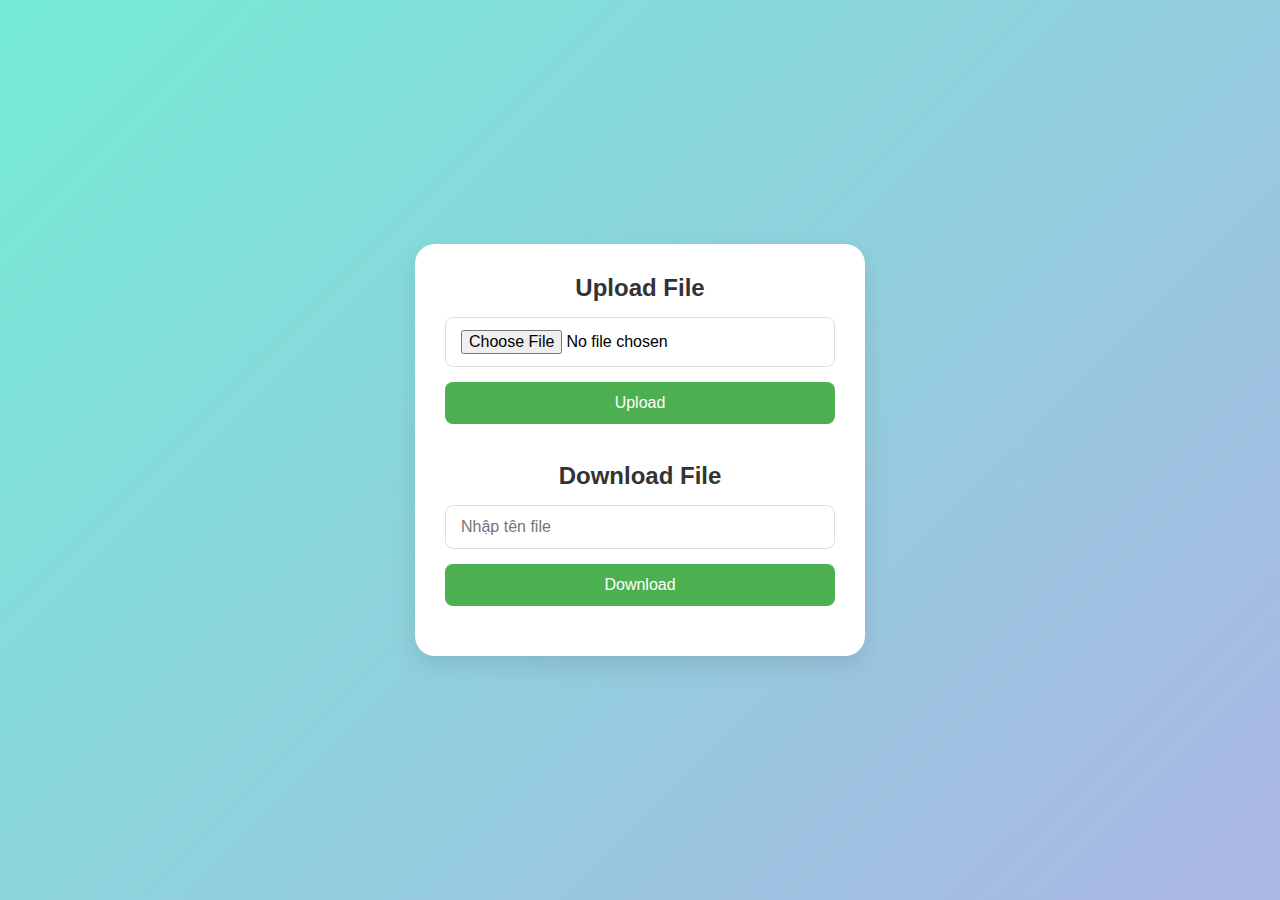
==== wwwroot/index.html @ 71193df8 "Initial commit" ====
<!DOCTYPE html>
<html lang="vi">
<head>
    <meta charset="UTF-8">
    <meta name="viewport" content="width=device-width, initial-scale=1.0">
    <script src="script.js"></script>
    <link rel="stylesheet" href="styles.css">
    <title>File Transfer</title>
</head>

<body>
    <div class="container">
        <h2>Upload File</h2>
        <input type="file" id="fileInput">
        <button onclick="uploadFile()">Upload</button>
        <br><br>
        <h2>Download File</h2>
        <input type="text" id="fileName" placeholder="Nhập tên file">
        <button onclick="downloadFile()">Download</button> 
    </div>

</body>

<footer>
    
</footer>
</html>
---- wwwroot/styles.css ----
* {
    box-sizing: border-box;
    margin: 0;
    padding: 0;
}

body {
    font-family: 'Segoe UI', Tahoma, Geneva, Verdana, sans-serif;
    background: linear-gradient(135deg, #74ebd5, #acb6e5);
    min-height: 100vh;
    display: flex;
    justify-content: center;
    align-items: center;
    padding: 20px;
}

.container {
    background-color: #ffffff;
    padding: 30px;
    border-radius: 20px;
    box-shadow: 0 10px 25px rgba(0, 0, 0, 0.1);
    width: 100%;
    max-width: 450px;
    text-align: center;
}

h2 {
    color: #333;
    margin-bottom: 15px;
}

input[type="file"], input[type="text"] {
    width: 100%;
    padding: 12px 15px;
    margin-bottom: 15px;
    border: 1px solid #ddd;
    border-radius: 8px;
    font-size: 16px;
}

button {
    width: 100%;
    padding: 12px;
    margin-bottom: 20px;
    background: #4caf50;
    color: #fff;
    font-size: 16px;
    border: none;
    border-radius: 8px;
    cursor: pointer;
    transition: background 0.3s ease;
}

button:hover {
    background: #02f90a;
}

@media (max-width: 500px) {
    .container {
        padding: 20px;
    }
}
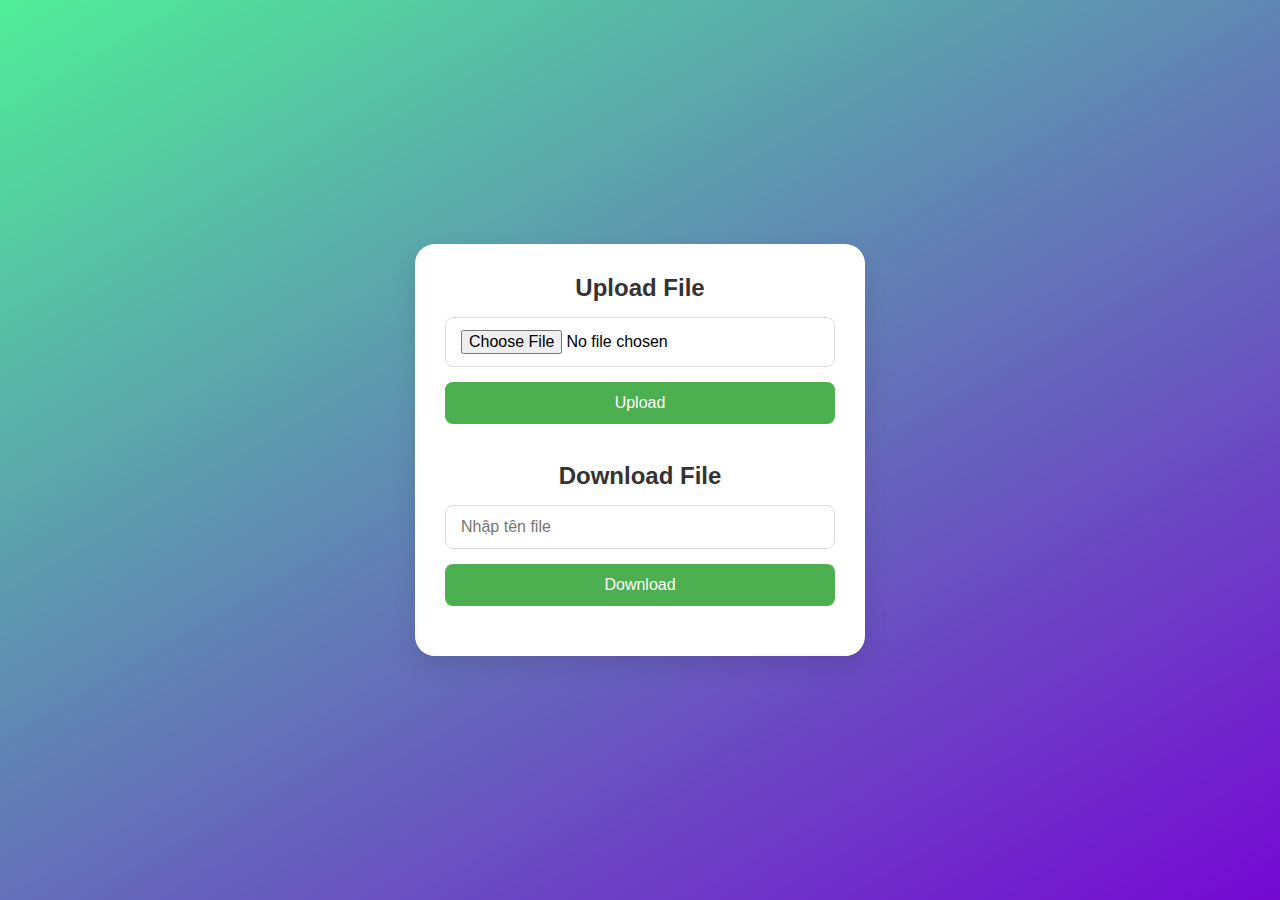
==== commit bc61c8a7: "commit" ====
--- a/wwwroot/index.html
+++ b/wwwroot/index.html
@@ -16,7 +16,7 @@
         <br><br>
         <h2>Download File</h2>
         <input type="text" id="fileName" placeholder="Nhập tên file">
-        <button onclick="downloadFile()">Download</button> 
+        <button onclick="downloadFile()">Download</button>
     </div>
 
 </body>
--- a/wwwroot/styles.css
+++ b/wwwroot/styles.css
@@ -6,7 +6,7 @@
 
 body {
     font-family: 'Segoe UI', Tahoma, Geneva, Verdana, sans-serif;
-    background: linear-gradient(135deg, #74ebd5, #acb6e5);
+    background: linear-gradient(150deg, #50ed99, #7509d3);
     min-height: 100vh;
     display: flex;
     justify-content: center;
